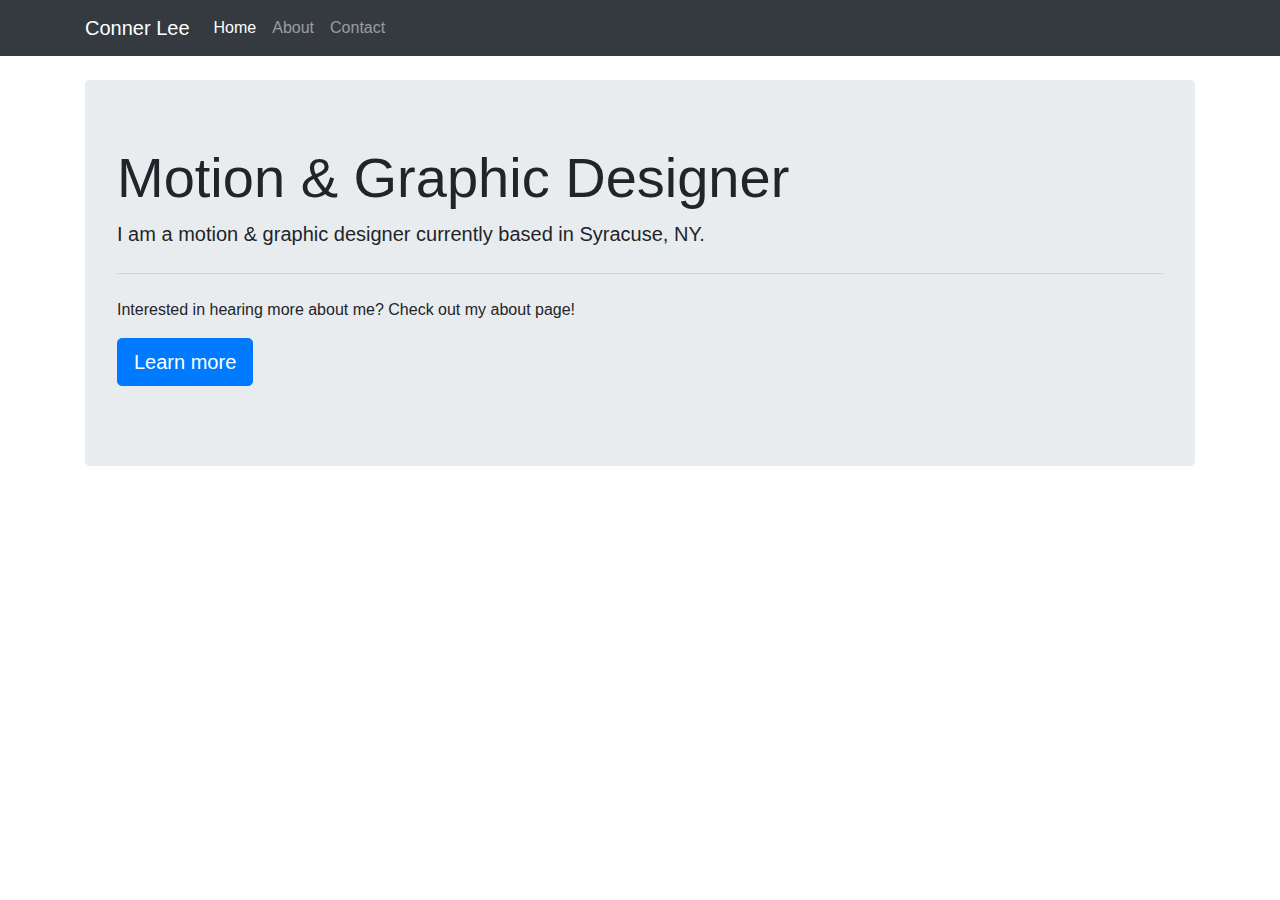
==== index.html @ 6579e99c "first commit" ====
<!doctype html>
<html lang="en">
  <head>
    <!-- Required meta tags -->
    <meta charset="utf-8">
    <meta name="viewport" content="width=device-width, initial-scale=1, shrink-to-fit=no">

    <!-- Bootstrap CSS -->
    <link rel="stylesheet" href="https://maxcdn.bootstrapcdn.com/bootstrap/4.0.0/css/bootstrap.min.css" integrity="sha384-Gn5384xqQ1aoWXA+058RXPxPg6fy4IWvTNh0E263XmFcJlSAwiGgFAW/dAiS6JXm" crossorigin="anonymous">

    <title>Conner Lee</title>
  </head>
  <body>
    
    <nav class="navbar navbar-expand-lg navbar-dark bg-dark">

      <div class="container">
      <a class="navbar-brand" href="#">Conner Lee</a>
      <button class="navbar-toggler" type="button" data-toggle="collapse" data-target="#navbarNav" aria-controls="navbarNav" aria-expanded="false" aria-label="Toggle navigation">
      <span class="navbar-toggler-icon"></span>
      </button>
      <div class="collapse navbar-collapse" id="navbarNav">
        <ul class="navbar-nav">
          <li class="nav-item active">
            <a class="nav-link" href="#">Home <span class="sr-only">(current)</span></a>
          </li>
          <li class="nav-item">
            <a class="nav-link" href="#">About</a>
          </li>
          <li class="nav-item">
            <a class="nav-link" href="#">Contact</a>
          </li>
        </ul>
      </div>
    </nav>
    </div>

  <div class="container">
    <div class="jumbotron col-xl-12 my-4 mx-auto">
      <h1 class="display-4">Motion & Graphic Designer</h1>
      <p class="lead">I am a motion & graphic designer currently based in Syracuse, NY.</p>
      <hr class="my-4">
      <p>Interested in hearing more about me? Check out my about page!</p>
      <p class="lead">
        <a class="btn btn-primary btn-lg" href="#" role="button">Learn more</a>
      </p>
    </div>
  </div>

    <!-- Optional JavaScript -->
    <!-- jQuery first, then Popper.js, then Bootstrap JS -->
    <script src="https://code.jquery.com/jquery-3.2.1.slim.min.js" integrity="sha384-KJ3o2DKtIkvYIK3UENzmM7KCkRr/rE9/Qpg6aAZGJwFDMVNA/GpGFF93hXpG5KkN" crossorigin="anonymous"></script>
    <script src="https://cdnjs.cloudflare.com/ajax/libs/popper.js/1.12.9/umd/popper.min.js" integrity="sha384-ApNbgh9B+Y1QKtv3Rn7W3mgPxhU9K/ScQsAP7hUibX39j7fakFPskvXusvfa0b4Q" crossorigin="anonymous"></script>
    <script src="https://maxcdn.bootstrapcdn.com/bootstrap/4.0.0/js/bootstrap.min.js" integrity="sha384-JZR6Spejh4U02d8jOt6vLEHfe/JQGiRRSQQxSfFWpi1MquVdAyjUar5+76PVCmYl" crossorigin="anonymous"></script>
  </body>
</html>
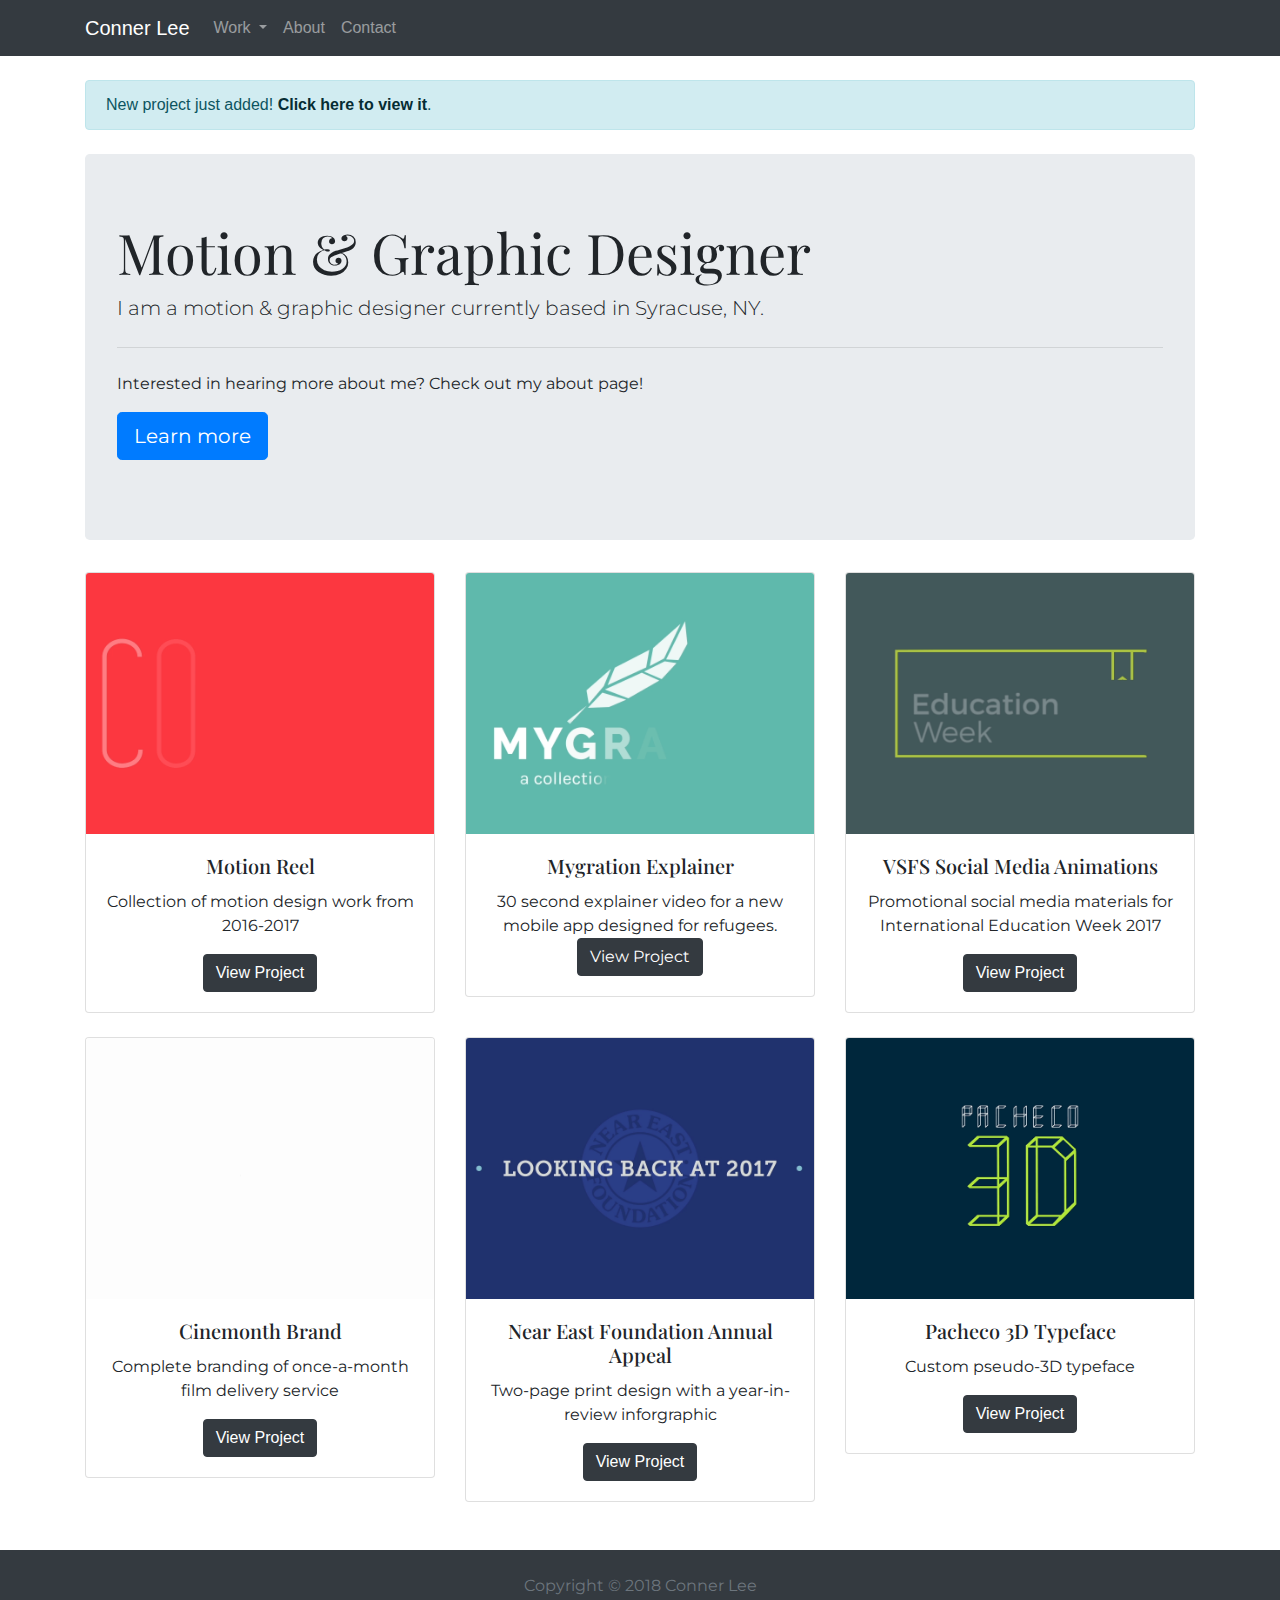
==== commit 26e91af0: "Add files via upload" ====
--- a/index.html
+++ b/index.html
@@ -8,6 +8,9 @@
     <!-- Bootstrap CSS -->
     <link rel="stylesheet" href="https://maxcdn.bootstrapcdn.com/bootstrap/4.0.0/css/bootstrap.min.css" integrity="sha384-Gn5384xqQ1aoWXA+058RXPxPg6fy4IWvTNh0E263XmFcJlSAwiGgFAW/dAiS6JXm" crossorigin="anonymous">
 
+    <link rel="stylesheet" href="styles.css" />
+
+    <link href="https://fonts.googleapis.com/css?family=Montserrat:300|Playfair+Display" rel="stylesheet">
     <title>Conner Lee</title>
   </head>
   <body>
@@ -15,28 +18,44 @@
     <nav class="navbar navbar-expand-lg navbar-dark bg-dark">
 
       <div class="container">
-      <a class="navbar-brand" href="#">Conner Lee</a>
+      <a class="navbar-brand" href="index.html">Conner Lee</a>
       <button class="navbar-toggler" type="button" data-toggle="collapse" data-target="#navbarNav" aria-controls="navbarNav" aria-expanded="false" aria-label="Toggle navigation">
       <span class="navbar-toggler-icon"></span>
       </button>
       <div class="collapse navbar-collapse" id="navbarNav">
         <ul class="navbar-nav">
-          <li class="nav-item active">
-            <a class="nav-link" href="#">Home <span class="sr-only">(current)</span></a>
+          <li class="nav-item dropdown">
+        <a class="nav-link dropdown-toggle" href="#" id="navbarDropdown" role="button" data-toggle="dropdown" aria-haspopup="true" aria-expanded="false">
+          Work
+        </a>
+        <div class="dropdown-menu" aria-labelledby="navbarDropdown">
+          <a class="dropdown-item" href="project.html">Motion Reel</a>
+          <a class="dropdown-item" href="project.html">Mygration</a>
+          <a class="dropdown-item" href="project.html">VSFS</a>
+          <a class="dropdown-item" href="project.html">Cinemonth</a>
+          <a class="dropdown-item" href="project.html">Near East Foundation</a>
+          <a class="dropdown-item" href="project.html">Pacheco 3D</a>
+        </div>
+      </li>
+          <li class="nav-item">
+            <a class="nav-link" href="about.html">About</a>
           </li>
           <li class="nav-item">
-            <a class="nav-link" href="#">About</a>
-          </li>
-          <li class="nav-item">
-            <a class="nav-link" href="#">Contact</a>
+            <a class="nav-link" href="contact.html">Contact</a>
           </li>
         </ul>
       </div>
     </nav>
     </div>
 
+    <div class="container">
+        <div class="alert alert-info mt-4" role="alert">
+          New project just added! <a href="project.html" class="alert-link">Click here to view it</a>. 
+        </div>
+    </div>
+
   <div class="container">
-    <div class="jumbotron col-xl-12 my-4 mx-auto">
+    <div class="jumbotron col-xl-12 col-lg-12 col-md-12 col-sm-12 col-12 mt-4 mx-auto">
       <h1 class="display-4">Motion & Graphic Designer</h1>
       <p class="lead">I am a motion & graphic designer currently based in Syracuse, NY.</p>
       <hr class="my-4">
@@ -47,6 +66,84 @@
     </div>
   </div>
 
+  <div class="container">
+    <div class="row">
+      <div class="col-xl-4 col-lg-4 col-md-6 col-sm-12 col-12 mb-4">
+        <div class="card text-center">
+          <img class="card-img-top" src="images/motionreelbanner.gif" alt="Project banner">
+          <div class="card-body">
+            <h5 class="card-title">Motion Reel</h5>
+            <p class="card-text">Collection of motion design work from 2016-2017</p>
+            <a href="project.html" class="btn btn-dark">View Project</a>
+            </div>
+          </div>
+        </div>
+
+        <div class="col-xl-4 col-lg-4 col-md-6 col-sm-12 col-12 mb-4">
+        <div class="card text-center">
+          <img class="card-img-top" src="images/mygration-banner.gif" alt="Project banner">
+          <div class="card-body">
+            <h5 class="card-title">Mygration Explainer</h5>
+            <p class="card-text">30 second explainer video for a new mobile app designed for refugees.
+            <a href="#" class="btn btn-dark">View Project</a>
+            </div>
+          </div>
+        </div>
+
+        <div class="col-xl-4 col-lg-4 col-md-6 col-sm-12 col-12 mb-4">
+        <div class="card text-center">
+          <img class="card-img-top" src="images/vsfs-banner.gif" alt="Project banner">
+          <div class="card-body">
+            <h5 class="card-title">VSFS Social Media Animations</h5>
+            <p class="card-text">Promotional social media materials for International Education Week 2017</p>
+            <a href="#" class="btn btn-dark">View Project</a>
+            </div>
+          </div>
+        </div>
+
+        <div class="col-xl-4 col-lg-4 col-md-6 col-sm-12 col-12 mb-4">
+        <div class="card text-center">
+          <img class="card-img-top" src="images/cinemonth-banner.gif" alt="Project banner">
+          <div class="card-body">
+            <h5 class="card-title">Cinemonth Brand</h5>
+            <p class="card-text">Complete branding of once-a-month film delivery service</p>
+            <a href="#" class="btn btn-dark">View Project</a>
+            </div>
+          </div>
+        </div>
+
+        <div class="col-xl-4 col-lg-4 col-md-6 col-sm-12 col-12 mb-4">
+        <div class="card text-center">
+          <img class="card-img-top" src="images/nef-banner.gif" alt="Project banner">
+          <div class="card-body">
+            <h5 class="card-title">Near East Foundation Annual Appeal</h5>
+            <p class="card-text">Two-page print design with a year-in-review inforgraphic</p>
+            <a href="#" class="btn btn-dark">View Project</a>
+            </div>
+          </div>
+        </div>
+
+        <div class="col-xl-4 col-lg-4 col-md-6 col-sm-12 col-12 mb-4">
+        <div class="card text-center">
+          <img class="card-img-top" src="images/pacheco-banner.gif" alt="Project banner">
+          <div class="card-body">
+            <h5 class="card-title">Pacheco 3D Typeface</h5>
+            <p class="card-text">Custom pseudo-3D typeface</p>
+            <a href="#" class="btn btn-dark">View Project</a>
+            </div>
+          </div>
+        </div>
+
+    </div><!--end row-->
+  </div><!--end container-->
+
+  <footer class="bg-dark navbar-expand-lg">
+    <div class="container mt-4">
+      <p class="text-muted py-4 text-center">Copyright © 2018 Conner Lee</p>
+    </div>
+
+  </footer>
+
     <!-- Optional JavaScript -->
     <!-- jQuery first, then Popper.js, then Bootstrap JS -->
     <script src="https://code.jquery.com/jquery-3.2.1.slim.min.js" integrity="sha384-KJ3o2DKtIkvYIK3UENzmM7KCkRr/rE9/Qpg6aAZGJwFDMVNA/GpGFF93hXpG5KkN" crossorigin="anonymous"></script>
--- a/styles.css
+++ b/styles.css
@@ -0,0 +1,54 @@
+img {max-width:100%; display:inline-block; vertical-align:middle;}
+
+
+.nav-link:hover {
+	transition: color 1s;
+}
+
+.btn-outline-secondary:hover {
+	transition: background-color 1s;
+
+}
+
+
+
+ @keyframes bgFade {
+ 	from {background-color: #CBE9EF;}
+ 	to {background-color: #FFFFFF;}
+ }
+
+ .alert {
+ 	animation: bgFade 1s linear 0s alternate infinite;
+ }
+
+ .btn-primary:hover {
+ 	background-color: 1s;
+ }
+
+ p {
+ 	font-family: 'Montserrat', sans-serif;
+ }
+
+ h1 {
+ 	font-family: 'Playfair Display', serif;
+ }
+
+ h2 {
+ 	font-family: 'Playfair Display', serif;
+ }
+
+ h3 {
+ 	font-family: 'Playfair Display', serif;
+ }
+
+ h4 {
+ 	font-family: 'Playfair Display', serif;
+ }
+
+ h5 {
+ 	font-family: 'Playfair Display', serif;
+ }
+
+ h6 {
+ 	font-family: 'Playfair Display', serif;
+ }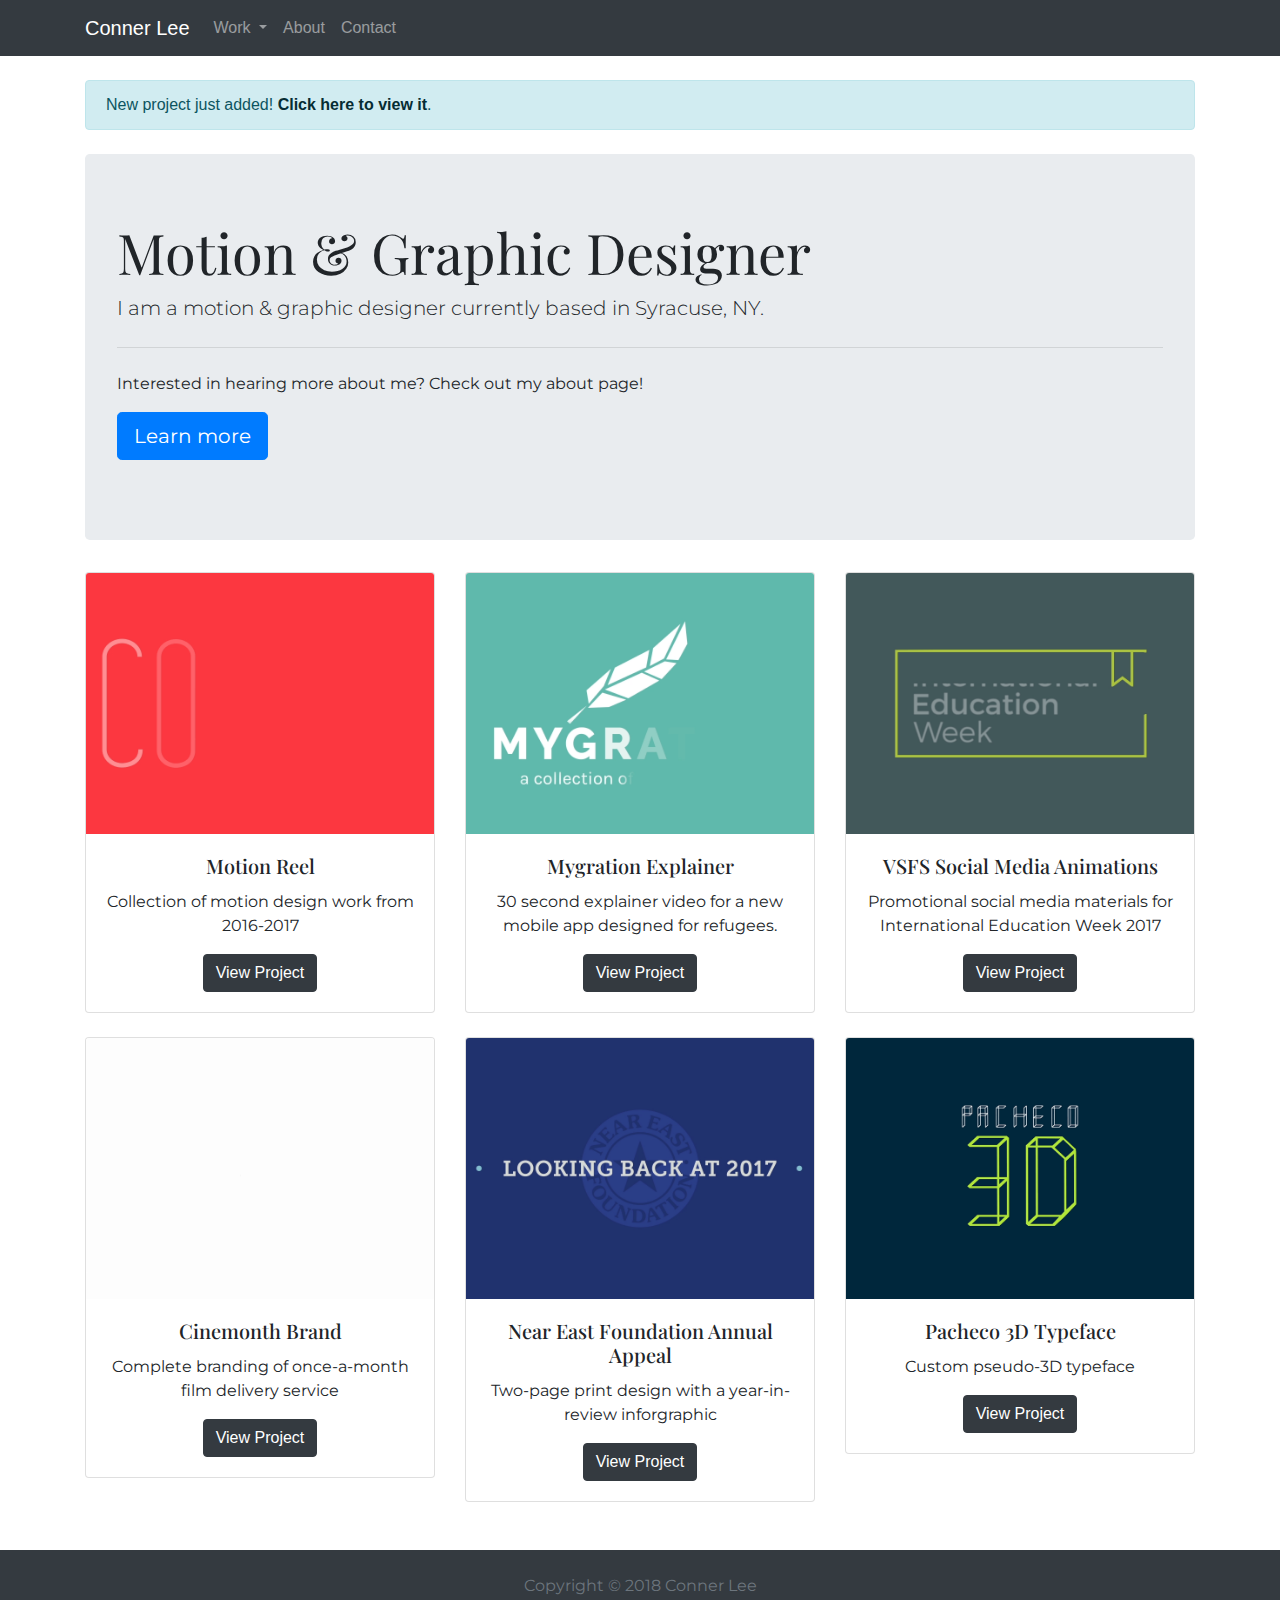
==== commit 2ba6d424: "Add files via upload" ====
--- a/index.html
+++ b/index.html
@@ -66,7 +66,7 @@
     </div>
   </div>
 
-  <div class="container">
+  <main class="container">
     <div class="row">
       <div class="col-xl-4 col-lg-4 col-md-6 col-sm-12 col-12 mb-4">
         <div class="card text-center">
@@ -84,7 +84,7 @@
           <img class="card-img-top" src="images/mygration-banner.gif" alt="Project banner">
           <div class="card-body">
             <h5 class="card-title">Mygration Explainer</h5>
-            <p class="card-text">30 second explainer video for a new mobile app designed for refugees.
+            <p class="card-text">30 second explainer video for a new mobile app designed for refugees.</p>
             <a href="#" class="btn btn-dark">View Project</a>
             </div>
           </div>
@@ -135,7 +135,7 @@
         </div>
 
     </div><!--end row-->
-  </div><!--end container-->
+  </main><!--end container-->
 
   <footer class="bg-dark navbar-expand-lg">
     <div class="container mt-4">
--- a/styles.css
+++ b/styles.css
@@ -22,7 +22,15 @@
  }
 
  .btn-primary:hover {
- 	background-color: 1s;
+ 	background-color: #E9ECEF;
+ 	color: #157EFB;
+ 	transition: all .5s;
+ }
+
+ .btn-dark:hover {
+ 	background-color: #FFFFFF;
+ 	color: #343A40;
+ 	transition: all .5s;
  }
 
  p {
@@ -51,4 +59,16 @@
 
  h6 {
  	font-family: 'Playfair Display', serif;
+ }
+
+@media screen and (max-width: 480px) {
+ 	h1, h2, h3, h4, h5, h6 {text-align: center;}
+ }
+
+@media screen and (max-width: 480px) {
+ 	p {text-align: justify;}
+ }
+
+@media screen and (max-width: 1024px) {
+ 	img {display: block; margin: 0 auto;}
  }